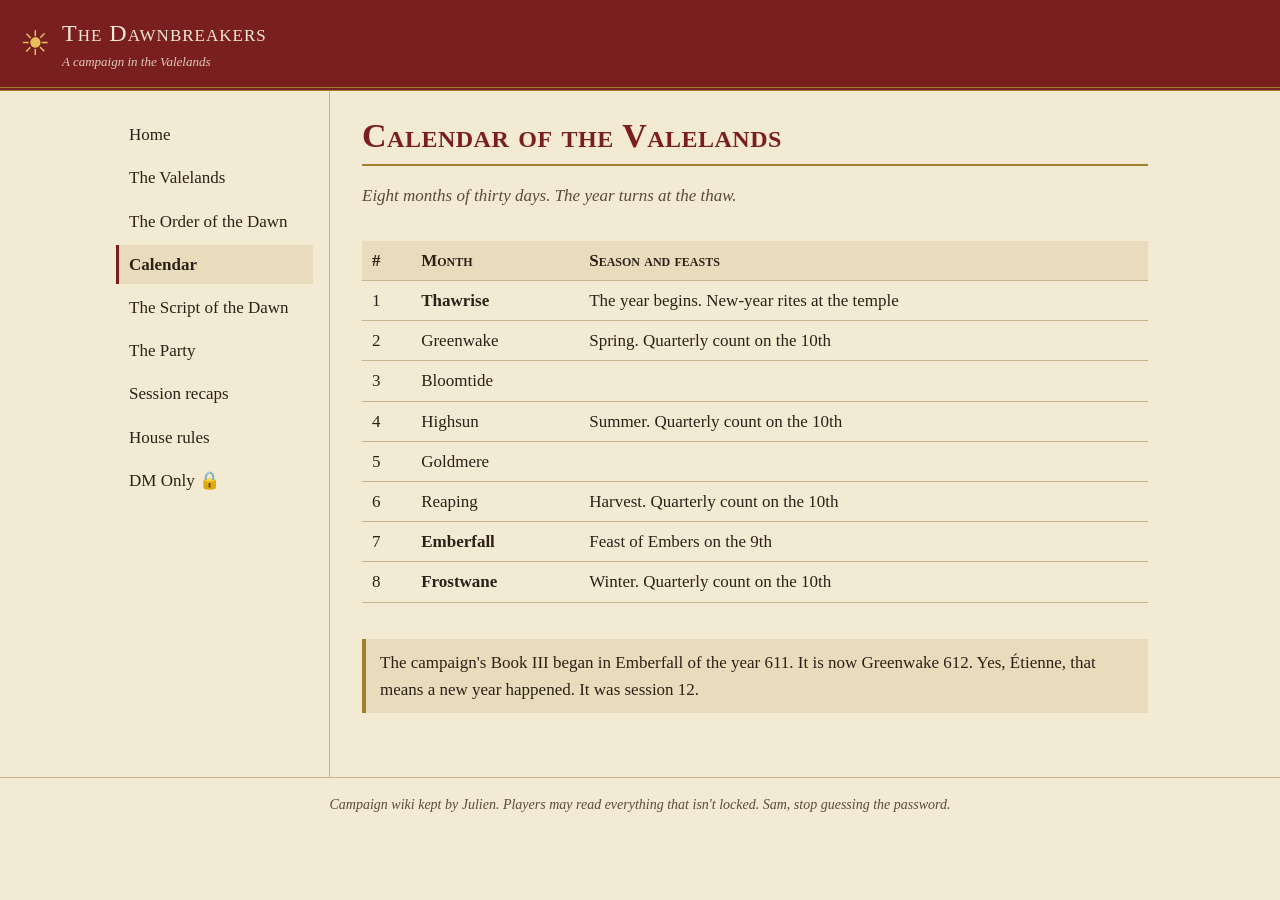
==== calendar.html @ 31f01148 "Publish site Co-Authored-By: Claude Fable 5.1 <noreply@anthropic.com>" ====
<!doctype html>
<html lang="en">
<head>
  <meta charset="utf-8">
  <meta name="viewport" content="width=device-width, initial-scale=1">
  <meta name="robots" content="noindex">
  <title>Calendar of the Valelands · The Dawnbreakers</title>
  <link rel="stylesheet" href="style.css">
</head>
<body>
  <header class="masthead">
    <a class="brand" href="index.html">
      <span class="sun" aria-hidden="true">☀</span>
      <span>
        <span class="brand-name">The Dawnbreakers</span>
        <span class="brand-sub">A campaign in the Valelands</span>
      </span>
    </a>
  </header>
  <div class="layout">
    <nav class="sidebar" aria-label="Wiki pages">
      <ul>
        <li><a href="index.html">Home</a></li>
        <li><a href="valelands.html">The Valelands</a></li>
        <li><a href="order.html">The Order of the Dawn</a></li>
        <li><a href="calendar.html" aria-current="page">Calendar</a></li>
        <li><a href="script.html">The Script of the Dawn</a></li>
        <li><a href="party.html">The Party</a></li>
        <li><a href="recaps.html">Session recaps</a></li>
        <li><a href="house-rules.html">House rules</a></li>
        <li><a href="dm-only.html">DM Only 🔒</a></li>
      </ul>
    </nav>
    <main>
      <h1>Calendar of the Valelands</h1>
      <p class="epigraph">Eight months of thirty days. The year turns at the thaw.</p>

      <div class="table-wrap">
      <table>
        <tr><th>#</th><th>Month</th><th>Season and feasts</th></tr>
        <tr><td>1</td><td><b>Thawrise</b></td><td>The year begins. New-year rites at the temple</td></tr>
        <tr><td>2</td><td>Greenwake</td><td>Spring. Quarterly count on the 10th</td></tr>
        <tr><td>3</td><td>Bloomtide</td><td></td></tr>
        <tr><td>4</td><td>Highsun</td><td>Summer. Quarterly count on the 10th</td></tr>
        <tr><td>5</td><td>Goldmere</td><td></td></tr>
        <tr><td>6</td><td>Reaping</td><td>Harvest. Quarterly count on the 10th</td></tr>
        <tr><td>7</td><td><b>Emberfall</b></td><td>Feast of Embers on the 9th</td></tr>
        <tr><td>8</td><td><b>Frostwane</b></td><td>Winter. Quarterly count on the 10th</td></tr>
      </table>
      </div>

      <div class="note">
        The campaign's Book III began in Emberfall of the year 611. It is now Greenwake 612. Yes, Étienne, that means a new year happened. It was session 12.
      </div>

    </main>
  </div>
  <footer>
    Campaign wiki kept by Julien. Players may read everything that isn't locked. Sam, stop guessing the password.
  </footer>
  
</body>
</html>
---- style.css ----
:root {
  --parchment: #f3ead3;
  --parchment-deep: #e8dcbc;
  --ink: #2b2118;
  --ink-soft: #5b4b3a;
  --dawn: #7a1f1f;
  --gold: #a37f2c;
  --rule: #c9b78a;
  --red-pen: #c0271d;
}

* { box-sizing: border-box; }

body {
  margin: 0;
  background: var(--parchment);
  color: var(--ink);
  font-family: Georgia, "Palatino Linotype", "Book Antiqua", serif;
  font-size: 17px;
  line-height: 1.6;
}

a { color: var(--dawn); }

.masthead {
  background: var(--dawn);
  color: var(--parchment);
  padding: 14px 20px;
  border-bottom: 4px double var(--gold);
}

.brand {
  display: inline-flex;
  align-items: center;
  gap: 12px;
  color: inherit;
  text-decoration: none;
}

.sun { font-size: 34px; color: #e6c15a; line-height: 1; }
.brand-name { display: block; font-size: 24px; font-variant: small-caps; letter-spacing: 1px; }
.brand-sub { display: block; font-size: 13px; font-style: italic; opacity: 0.85; }

.layout {
  display: flex;
  max-width: 1080px;
  margin: 0 auto;
}

.sidebar {
  flex: 0 0 230px;
  padding: 24px 16px;
  border-right: 1px solid var(--rule);
}

.sidebar ul { list-style: none; margin: 0; padding: 0; }
.sidebar li { margin: 0 0 4px; }

.sidebar a {
  display: block;
  padding: 6px 10px;
  text-decoration: none;
  color: var(--ink);
  border-left: 3px solid transparent;
}

.sidebar a:hover { background: var(--parchment-deep); }

.sidebar a[aria-current="page"] {
  border-left-color: var(--dawn);
  background: var(--parchment-deep);
  font-weight: bold;
}

main {
  flex: 1;
  min-width: 0;
  padding: 24px 32px 48px;
}

h1, h2, h3 {
  font-variant: small-caps;
  color: var(--dawn);
  letter-spacing: 0.5px;
  line-height: 1.25;
}

h1 { font-size: 34px; margin: 0 0 16px; border-bottom: 2px solid var(--gold); padding-bottom: 6px; }
h2 { font-size: 24px; margin: 32px 0 8px; border-bottom: 1px solid var(--rule); }
h3 { font-size: 19px; margin: 24px 0 4px; }

.epigraph { font-style: italic; color: var(--ink-soft); margin: 0 0 20px; }

.table-wrap { overflow-x: auto; }

table { border-collapse: collapse; margin: 12px 0 20px; width: 100%; }
th, td { text-align: left; padding: 6px 10px; border-bottom: 1px solid var(--rule); vertical-align: top; }
th { background: var(--parchment-deep); font-variant: small-caps; }
td.num, th.num { text-align: right; white-space: nowrap; }

.note {
  background: var(--parchment-deep);
  border-left: 4px solid var(--gold);
  padding: 10px 14px;
  margin: 16px 0;
}

.next-session {
  border: 2px solid var(--dawn);
  padding: 14px 18px;
  margin: 20px 0;
  text-align: center;
}

.next-session strong { display: block; font-size: 22px; font-variant: small-caps; color: var(--dawn); }

.runes { font-size: 26px; letter-spacing: 3px; text-align: center; margin: 16px 0; overflow-wrap: anywhere; }
.rune-table td { font-size: 26px; text-align: center; }
.rune-table th { text-align: center; }

.party { display: grid; grid-template-columns: repeat(auto-fit, minmax(220px, 1fr)); gap: 16px; }
.hero { border: 1px solid var(--rule); background: var(--parchment-deep); padding: 14px; }
.hero h3 { margin-top: 0; }
.hero .crest { font-size: 40px; line-height: 1; }
.hero .player { font-size: 14px; color: var(--ink-soft); font-style: italic; }
.hero.fallen { opacity: 0.75; }

.recap { margin: 0 0 14px; }
.recap b { color: var(--dawn); }

.map { width: 100%; max-width: 640px; height: auto; display: block; margin: 12px 0; border: 1px solid var(--rule); background: var(--parchment-deep); }

/* DM Only */
.lock { max-width: 420px; margin: 40px auto; text-align: center; border: 2px solid var(--dawn); padding: 28px 24px; background: var(--parchment-deep); }
.lock .keyhole { font-size: 44px; }
.lock input {
  font: inherit;
  font-size: 22px;
  letter-spacing: 6px;
  text-align: center;
  width: 100%;
  padding: 8px;
  margin: 12px 0;
  border: 1px solid var(--ink-soft);
  background: var(--parchment);
  color: var(--ink);
}
.lock button {
  font: inherit;
  font-variant: small-caps;
  padding: 8px 22px;
  background: var(--dawn);
  color: var(--parchment);
  border: 0;
  cursor: pointer;
}
.lock button:disabled { opacity: 0.6; cursor: wait; }
.lock-error { color: var(--red-pen); font-style: italic; min-height: 1.6em; margin: 12px 0 0; }

.dm-draft { background: #fbf7ea; border: 1px solid var(--rule); padding: 18px 22px; margin: 16px 0 28px; }
.log-entry { margin: 0 0 12px; }
.log-entry b { color: var(--dawn); }

.statement {
  background: #fdfdfb;
  color: #1c1c1c;
  border: 1px solid #b9b9b9;
  padding: 20px;
  margin: 16px 0;
  font-family: "Courier New", Courier, monospace;
  font-size: 14px;
  transform: rotate(-0.4deg);
  box-shadow: 2px 3px 8px rgba(0, 0, 0, 0.25);
}
.statement h3 { font-family: inherit; font-variant: normal; color: #1c1c1c; margin: 0 0 4px; }
.statement p { margin: 0 0 4px; }
.statement table { font-size: 13px; }
.statement th { background: #eee; font-variant: normal; }
.statement th, .statement td { border-bottom: 1px solid #ccc; }
.statement tr.circled td { outline: 2px solid var(--red-pen); outline-offset: -2px; font-weight: bold; }
.red-pen { color: var(--red-pen); font-family: "Segoe Script", "Bradley Hand", "Comic Sans MS", cursive; font-size: 17px; margin: 10px 0 0; }

footer {
  border-top: 1px solid var(--rule);
  padding: 16px 20px 28px;
  text-align: center;
  font-size: 14px;
  font-style: italic;
  color: var(--ink-soft);
}

@media (max-width: 760px) {
  .layout { display: block; }
  .sidebar { border-right: 0; border-bottom: 1px solid var(--rule); padding: 10px 12px; }
  .sidebar ul { display: flex; flex-wrap: wrap; gap: 4px; }
  .sidebar li { margin: 0; }
  .sidebar a { border-left: 0; border-bottom: 3px solid transparent; padding: 4px 8px; font-size: 15px; }
  .sidebar a[aria-current="page"] { border-bottom-color: var(--dawn); }
  main { padding: 18px 16px 36px; }
  h1 { font-size: 28px; }
}
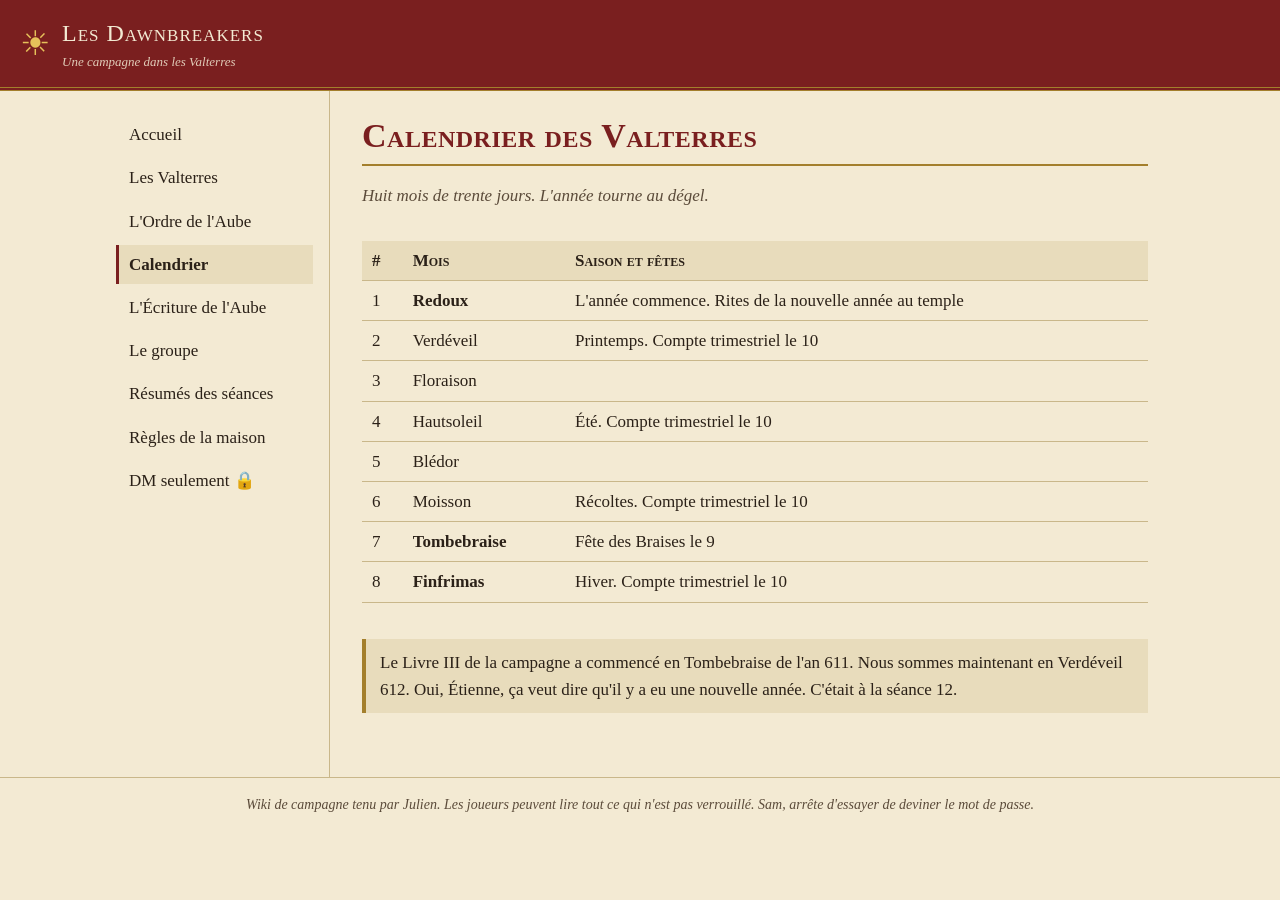
==== commit 14c723df: "Publish site" ====
--- a/calendar.html
+++ b/calendar.html
@@ -1,10 +1,10 @@
 <!doctype html>
-<html lang="en">
+<html lang="fr">
 <head>
   <meta charset="utf-8">
   <meta name="viewport" content="width=device-width, initial-scale=1">
   <meta name="robots" content="noindex">
-  <title>Calendar of the Valelands · The Dawnbreakers</title>
+  <title>Calendrier des Valterres · Les Dawnbreakers</title>
   <link rel="stylesheet" href="style.css">
 </head>
 <body>
@@ -12,51 +12,51 @@
     <a class="brand" href="index.html">
       <span class="sun" aria-hidden="true">☀</span>
       <span>
-        <span class="brand-name">The Dawnbreakers</span>
-        <span class="brand-sub">A campaign in the Valelands</span>
+        <span class="brand-name">Les Dawnbreakers</span>
+        <span class="brand-sub">Une campagne dans les Valterres</span>
       </span>
     </a>
   </header>
   <div class="layout">
-    <nav class="sidebar" aria-label="Wiki pages">
+    <nav class="sidebar" aria-label="Pages du wiki">
       <ul>
-        <li><a href="index.html">Home</a></li>
-        <li><a href="valelands.html">The Valelands</a></li>
-        <li><a href="order.html">The Order of the Dawn</a></li>
-        <li><a href="calendar.html" aria-current="page">Calendar</a></li>
-        <li><a href="script.html">The Script of the Dawn</a></li>
-        <li><a href="party.html">The Party</a></li>
-        <li><a href="recaps.html">Session recaps</a></li>
-        <li><a href="house-rules.html">House rules</a></li>
-        <li><a href="dm-only.html">DM Only 🔒</a></li>
+        <li><a href="index.html">Accueil</a></li>
+        <li><a href="valelands.html">Les Valterres</a></li>
+        <li><a href="order.html">L'Ordre de l'Aube</a></li>
+        <li><a href="calendar.html" aria-current="page">Calendrier</a></li>
+        <li><a href="script.html">L'Écriture de l'Aube</a></li>
+        <li><a href="party.html">Le groupe</a></li>
+        <li><a href="recaps.html">Résumés des séances</a></li>
+        <li><a href="house-rules.html">Règles de la maison</a></li>
+        <li><a href="dm-only.html">DM seulement 🔒</a></li>
       </ul>
     </nav>
     <main>
-      <h1>Calendar of the Valelands</h1>
-      <p class="epigraph">Eight months of thirty days. The year turns at the thaw.</p>
+      <h1>Calendrier des Valterres</h1>
+      <p class="epigraph">Huit mois de trente jours. L'année tourne au dégel.</p>
 
       <div class="table-wrap">
       <table>
-        <tr><th>#</th><th>Month</th><th>Season and feasts</th></tr>
-        <tr><td>1</td><td><b>Thawrise</b></td><td>The year begins. New-year rites at the temple</td></tr>
-        <tr><td>2</td><td>Greenwake</td><td>Spring. Quarterly count on the 10th</td></tr>
-        <tr><td>3</td><td>Bloomtide</td><td></td></tr>
-        <tr><td>4</td><td>Highsun</td><td>Summer. Quarterly count on the 10th</td></tr>
-        <tr><td>5</td><td>Goldmere</td><td></td></tr>
-        <tr><td>6</td><td>Reaping</td><td>Harvest. Quarterly count on the 10th</td></tr>
-        <tr><td>7</td><td><b>Emberfall</b></td><td>Feast of Embers on the 9th</td></tr>
-        <tr><td>8</td><td><b>Frostwane</b></td><td>Winter. Quarterly count on the 10th</td></tr>
+        <tr><th>#</th><th>Mois</th><th>Saison et fêtes</th></tr>
+        <tr><td>1</td><td><b>Redoux</b></td><td>L'année commence. Rites de la nouvelle année au temple</td></tr>
+        <tr><td>2</td><td>Verdéveil</td><td>Printemps. Compte trimestriel le 10</td></tr>
+        <tr><td>3</td><td>Floraison</td><td></td></tr>
+        <tr><td>4</td><td>Hautsoleil</td><td>Été. Compte trimestriel le 10</td></tr>
+        <tr><td>5</td><td>Blédor</td><td></td></tr>
+        <tr><td>6</td><td>Moisson</td><td>Récoltes. Compte trimestriel le 10</td></tr>
+        <tr><td>7</td><td><b>Tombebraise</b></td><td>Fête des Braises le 9</td></tr>
+        <tr><td>8</td><td><b>Finfrimas</b></td><td>Hiver. Compte trimestriel le 10</td></tr>
       </table>
       </div>
 
       <div class="note">
-        The campaign's Book III began in Emberfall of the year 611. It is now Greenwake 612. Yes, Étienne, that means a new year happened. It was session 12.
+        Le Livre III de la campagne a commencé en Tombebraise de l'an 611. Nous sommes maintenant en Verdéveil 612. Oui, Étienne, ça veut dire qu'il y a eu une nouvelle année. C'était à la séance 12.
       </div>
 
     </main>
   </div>
   <footer>
-    Campaign wiki kept by Julien. Players may read everything that isn't locked. Sam, stop guessing the password.
+    Wiki de campagne tenu par Julien. Les joueurs peuvent lire tout ce qui n'est pas verrouillé. Sam, arrête d'essayer de deviner le mot de passe.
   </footer>
   
 </body>
